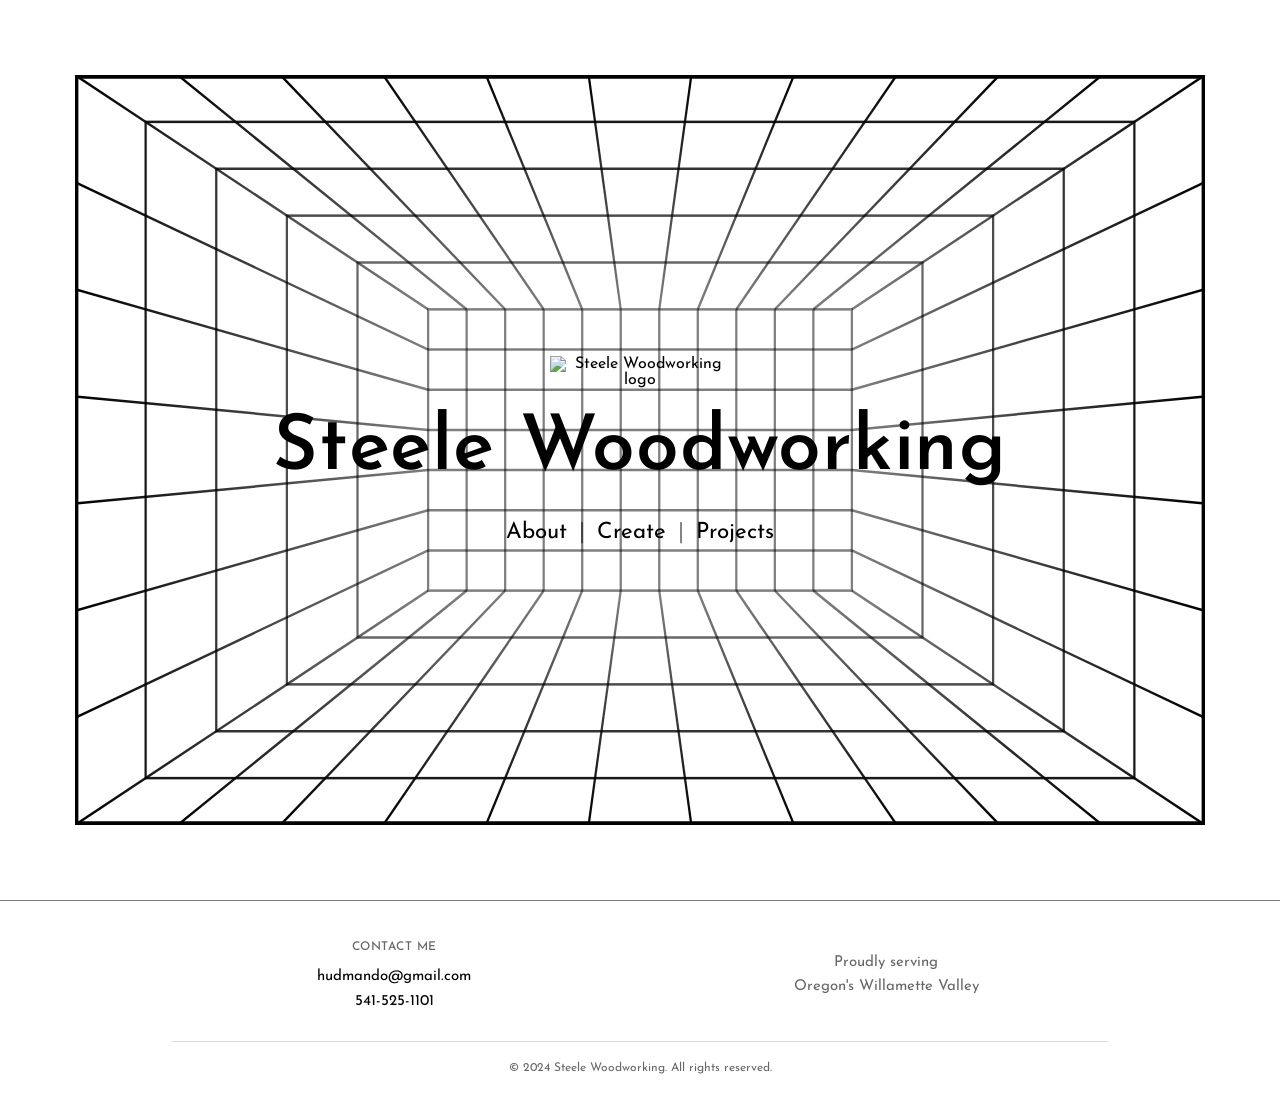
==== index.html @ 3d2c2dfc "Add files via upload" ====
<!DOCTYPE html>
<html lang="en">
<head>
<meta charset="UTF-8">
<meta name="viewport" content="width=device-width, initial-scale=1.0">
<title>Steele Woodworking</title>
<link rel="preconnect" href="https://fonts.googleapis.com">
<link rel="preconnect" href="https://fonts.gstatic.com" crossorigin>
<link href="https://fonts.googleapis.com/css2?family=Josefin+Sans:wght@300;400;500;600;700&display=swap" rel="stylesheet">
<link rel="stylesheet" href="css/style.css">
<link rel="stylesheet" href="footer.css">
<link rel="stylesheet" href="css/transitions.css">
<script>(function(){var sx=sessionStorage.getItem('vt-dx');if(sx===null)return;var x=parseFloat(sx),y=parseFloat(sessionStorage.getItem('vt-dy')||0);sessionStorage.removeItem('vt-dx');sessionStorage.removeItem('vt-dy');if(window.matchMedia('(prefers-reduced-motion:reduce)').matches)return;var ex=-x*100,ey=-y*100;var s=document.createElement('style');s.textContent='@keyframes vt-exit{to{transform:translate('+ex+'%,'+ey+'%)}}@keyframes vt-enter{from{transform:translate('+(-ex)+'%,'+(-ey)+'%)}}@keyframes vt-sliver-enter{from{transform:translate('+ex+'%,'+ey+'%)}}';document.head.appendChild(s);document.documentElement.classList.add('vt-active');})();</script>
</head>
<body data-camera="center">
  <section class="hero">
    <svg class="hero__grid" viewBox="0 0 1000 600" preserveAspectRatio="none" xmlns="http://www.w3.org/2000/svg" aria-hidden="true">
      <defs>
        <linearGradient id="g-c-tl" x1="312.5" y1="187.5" x2="0"    y2="0"   gradientUnits="userSpaceOnUse"><stop offset="0" stop-color="#000" stop-opacity="0.5"/><stop offset="1" stop-color="#000"/></linearGradient>
        <linearGradient id="g-c-tr" x1="687.5" y1="187.5" x2="1000" y2="0"   gradientUnits="userSpaceOnUse"><stop offset="0" stop-color="#000" stop-opacity="0.5"/><stop offset="1" stop-color="#000"/></linearGradient>
        <linearGradient id="g-c-bl" x1="312.5" y1="412.5" x2="0"    y2="600" gradientUnits="userSpaceOnUse"><stop offset="0" stop-color="#000" stop-opacity="0.5"/><stop offset="1" stop-color="#000"/></linearGradient>
        <linearGradient id="g-c-br" x1="687.5" y1="412.5" x2="1000" y2="600" gradientUnits="userSpaceOnUse"><stop offset="0" stop-color="#000" stop-opacity="0.5"/><stop offset="1" stop-color="#000"/></linearGradient>
        <linearGradient id="g-t1"  x1="346.59" y1="187.5" x2="90.91"  y2="0" gradientUnits="userSpaceOnUse"><stop offset="0" stop-color="#000" stop-opacity="0.5"/><stop offset="1" stop-color="#000"/></linearGradient>
        <linearGradient id="g-t2"  x1="380.68" y1="187.5" x2="181.82" y2="0" gradientUnits="userSpaceOnUse"><stop offset="0" stop-color="#000" stop-opacity="0.5"/><stop offset="1" stop-color="#000"/></linearGradient>
        <linearGradient id="g-t3"  x1="414.77" y1="187.5" x2="272.73" y2="0" gradientUnits="userSpaceOnUse"><stop offset="0" stop-color="#000" stop-opacity="0.5"/><stop offset="1" stop-color="#000"/></linearGradient>
        <linearGradient id="g-t4"  x1="448.86" y1="187.5" x2="363.64" y2="0" gradientUnits="userSpaceOnUse"><stop offset="0" stop-color="#000" stop-opacity="0.5"/><stop offset="1" stop-color="#000"/></linearGradient>
        <linearGradient id="g-t5"  x1="482.95" y1="187.5" x2="454.55" y2="0" gradientUnits="userSpaceOnUse"><stop offset="0" stop-color="#000" stop-opacity="0.5"/><stop offset="1" stop-color="#000"/></linearGradient>
        <linearGradient id="g-t6"  x1="517.05" y1="187.5" x2="545.45" y2="0" gradientUnits="userSpaceOnUse"><stop offset="0" stop-color="#000" stop-opacity="0.5"/><stop offset="1" stop-color="#000"/></linearGradient>
        <linearGradient id="g-t7"  x1="551.14" y1="187.5" x2="636.36" y2="0" gradientUnits="userSpaceOnUse"><stop offset="0" stop-color="#000" stop-opacity="0.5"/><stop offset="1" stop-color="#000"/></linearGradient>
        <linearGradient id="g-t8"  x1="585.23" y1="187.5" x2="727.27" y2="0" gradientUnits="userSpaceOnUse"><stop offset="0" stop-color="#000" stop-opacity="0.5"/><stop offset="1" stop-color="#000"/></linearGradient>
        <linearGradient id="g-t9"  x1="619.32" y1="187.5" x2="818.18" y2="0" gradientUnits="userSpaceOnUse"><stop offset="0" stop-color="#000" stop-opacity="0.5"/><stop offset="1" stop-color="#000"/></linearGradient>
        <linearGradient id="g-t10" x1="653.41" y1="187.5" x2="909.09" y2="0" gradientUnits="userSpaceOnUse"><stop offset="0" stop-color="#000" stop-opacity="0.5"/><stop offset="1" stop-color="#000"/></linearGradient>
        <linearGradient id="g-b1"  x1="346.59" y1="412.5" x2="90.91"  y2="600" gradientUnits="userSpaceOnUse"><stop offset="0" stop-color="#000" stop-opacity="0.5"/><stop offset="1" stop-color="#000"/></linearGradient>
        <linearGradient id="g-b2"  x1="380.68" y1="412.5" x2="181.82" y2="600" gradientUnits="userSpaceOnUse"><stop offset="0" stop-color="#000" stop-opacity="0.5"/><stop offset="1" stop-color="#000"/></linearGradient>
        <linearGradient id="g-b3"  x1="414.77" y1="412.5" x2="272.73" y2="600" gradientUnits="userSpaceOnUse"><stop offset="0" stop-color="#000" stop-opacity="0.5"/><stop offset="1" stop-color="#000"/></linearGradient>
        <linearGradient id="g-b4"  x1="448.86" y1="412.5" x2="363.64" y2="600" gradientUnits="userSpaceOnUse"><stop offset="0" stop-color="#000" stop-opacity="0.5"/><stop offset="1" stop-color="#000"/></linearGradient>
        <linearGradient id="g-b5"  x1="482.95" y1="412.5" x2="454.55" y2="600" gradientUnits="userSpaceOnUse"><stop offset="0" stop-color="#000" stop-opacity="0.5"/><stop offset="1" stop-color="#000"/></linearGradient>
        <linearGradient id="g-b6"  x1="517.05" y1="412.5" x2="545.45" y2="600" gradientUnits="userSpaceOnUse"><stop offset="0" stop-color="#000" stop-opacity="0.5"/><stop offset="1" stop-color="#000"/></linearGradient>
        <linearGradient id="g-b7"  x1="551.14" y1="412.5" x2="636.36" y2="600" gradientUnits="userSpaceOnUse"><stop offset="0" stop-color="#000" stop-opacity="0.5"/><stop offset="1" stop-color="#000"/></linearGradient>
        <linearGradient id="g-b8"  x1="585.23" y1="412.5" x2="727.27" y2="600" gradientUnits="userSpaceOnUse"><stop offset="0" stop-color="#000" stop-opacity="0.5"/><stop offset="1" stop-color="#000"/></linearGradient>
        <linearGradient id="g-b9"  x1="619.32" y1="412.5" x2="818.18" y2="600" gradientUnits="userSpaceOnUse"><stop offset="0" stop-color="#000" stop-opacity="0.5"/><stop offset="1" stop-color="#000"/></linearGradient>
        <linearGradient id="g-b10" x1="653.41" y1="412.5" x2="909.09" y2="600" gradientUnits="userSpaceOnUse"><stop offset="0" stop-color="#000" stop-opacity="0.5"/><stop offset="1" stop-color="#000"/></linearGradient>
        <linearGradient id="g-l1" x1="312.5" y1="219.64" x2="0" y2="85.71"  gradientUnits="userSpaceOnUse"><stop offset="0" stop-color="#000" stop-opacity="0.5"/><stop offset="1" stop-color="#000"/></linearGradient>
        <linearGradient id="g-l2" x1="312.5" y1="251.79" x2="0" y2="171.43" gradientUnits="userSpaceOnUse"><stop offset="0" stop-color="#000" stop-opacity="0.5"/><stop offset="1" stop-color="#000"/></linearGradient>
        <linearGradient id="g-l3" x1="312.5" y1="283.93" x2="0" y2="257.14" gradientUnits="userSpaceOnUse"><stop offset="0" stop-color="#000" stop-opacity="0.5"/><stop offset="1" stop-color="#000"/></linearGradient>
        <linearGradient id="g-l4" x1="312.5" y1="316.07" x2="0" y2="342.86" gradientUnits="userSpaceOnUse"><stop offset="0" stop-color="#000" stop-opacity="0.5"/><stop offset="1" stop-color="#000"/></linearGradient>
        <linearGradient id="g-l5" x1="312.5" y1="348.21" x2="0" y2="428.57" gradientUnits="userSpaceOnUse"><stop offset="0" stop-color="#000" stop-opacity="0.5"/><stop offset="1" stop-color="#000"/></linearGradient>
        <linearGradient id="g-l6" x1="312.5" y1="380.36" x2="0" y2="514.29" gradientUnits="userSpaceOnUse"><stop offset="0" stop-color="#000" stop-opacity="0.5"/><stop offset="1" stop-color="#000"/></linearGradient>
        <linearGradient id="g-r1" x1="687.5" y1="219.64" x2="1000" y2="85.71"  gradientUnits="userSpaceOnUse"><stop offset="0" stop-color="#000" stop-opacity="0.5"/><stop offset="1" stop-color="#000"/></linearGradient>
        <linearGradient id="g-r2" x1="687.5" y1="251.79" x2="1000" y2="171.43" gradientUnits="userSpaceOnUse"><stop offset="0" stop-color="#000" stop-opacity="0.5"/><stop offset="1" stop-color="#000"/></linearGradient>
        <linearGradient id="g-r3" x1="687.5" y1="283.93" x2="1000" y2="257.14" gradientUnits="userSpaceOnUse"><stop offset="0" stop-color="#000" stop-opacity="0.5"/><stop offset="1" stop-color="#000"/></linearGradient>
        <linearGradient id="g-r4" x1="687.5" y1="316.07" x2="1000" y2="342.86" gradientUnits="userSpaceOnUse"><stop offset="0" stop-color="#000" stop-opacity="0.5"/><stop offset="1" stop-color="#000"/></linearGradient>
        <linearGradient id="g-r5" x1="687.5" y1="348.21" x2="1000" y2="428.57" gradientUnits="userSpaceOnUse"><stop offset="0" stop-color="#000" stop-opacity="0.5"/><stop offset="1" stop-color="#000"/></linearGradient>
        <linearGradient id="g-r6" x1="687.5" y1="380.36" x2="1000" y2="514.29" gradientUnits="userSpaceOnUse"><stop offset="0" stop-color="#000" stop-opacity="0.5"/><stop offset="1" stop-color="#000"/></linearGradient>
      </defs>
      <g stroke-width="2" fill="none">
        <line x1="312.5" y1="187.5" x2="0"    y2="0"   stroke="url(#g-c-tl)"/>
        <line x1="687.5" y1="187.5" x2="1000" y2="0"   stroke="url(#g-c-tr)"/>
        <line x1="312.5" y1="412.5" x2="0"    y2="600" stroke="url(#g-c-bl)"/>
        <line x1="687.5" y1="412.5" x2="1000" y2="600" stroke="url(#g-c-br)"/>
        <line x1="346.59" y1="187.5" x2="90.91"  y2="0" stroke="url(#g-t1)"/>
        <line x1="380.68" y1="187.5" x2="181.82" y2="0" stroke="url(#g-t2)"/>
        <line x1="414.77" y1="187.5" x2="272.73" y2="0" stroke="url(#g-t3)"/>
        <line x1="448.86" y1="187.5" x2="363.64" y2="0" stroke="url(#g-t4)"/>
        <line x1="482.95" y1="187.5" x2="454.55" y2="0" stroke="url(#g-t5)"/>
        <line x1="517.05" y1="187.5" x2="545.45" y2="0" stroke="url(#g-t6)"/>
        <line x1="551.14" y1="187.5" x2="636.36" y2="0" stroke="url(#g-t7)"/>
        <line x1="585.23" y1="187.5" x2="727.27" y2="0" stroke="url(#g-t8)"/>
        <line x1="619.32" y1="187.5" x2="818.18" y2="0" stroke="url(#g-t9)"/>
        <line x1="653.41" y1="187.5" x2="909.09" y2="0" stroke="url(#g-t10)"/>
        <line x1="346.59" y1="412.5" x2="90.91"  y2="600" stroke="url(#g-b1)"/>
        <line x1="380.68" y1="412.5" x2="181.82" y2="600" stroke="url(#g-b2)"/>
        <line x1="414.77" y1="412.5" x2="272.73" y2="600" stroke="url(#g-b3)"/>
        <line x1="448.86" y1="412.5" x2="363.64" y2="600" stroke="url(#g-b4)"/>
        <line x1="482.95" y1="412.5" x2="454.55" y2="600" stroke="url(#g-b5)"/>
        <line x1="517.05" y1="412.5" x2="545.45" y2="600" stroke="url(#g-b6)"/>
        <line x1="551.14" y1="412.5" x2="636.36" y2="600" stroke="url(#g-b7)"/>
        <line x1="585.23" y1="412.5" x2="727.27" y2="600" stroke="url(#g-b8)"/>
        <line x1="619.32" y1="412.5" x2="818.18" y2="600" stroke="url(#g-b9)"/>
        <line x1="653.41" y1="412.5" x2="909.09" y2="600" stroke="url(#g-b10)"/>
        <line x1="312.5" y1="219.64" x2="0" y2="85.71"  stroke="url(#g-l1)"/>
        <line x1="312.5" y1="251.79" x2="0" y2="171.43" stroke="url(#g-l2)"/>
        <line x1="312.5" y1="283.93" x2="0" y2="257.14" stroke="url(#g-l3)"/>
        <line x1="312.5" y1="316.07" x2="0" y2="342.86" stroke="url(#g-l4)"/>
        <line x1="312.5" y1="348.21" x2="0" y2="428.57" stroke="url(#g-l5)"/>
        <line x1="312.5" y1="380.36" x2="0" y2="514.29" stroke="url(#g-l6)"/>
        <line x1="687.5" y1="219.64" x2="1000" y2="85.71"  stroke="url(#g-r1)"/>
        <line x1="687.5" y1="251.79" x2="1000" y2="171.43" stroke="url(#g-r2)"/>
        <line x1="687.5" y1="283.93" x2="1000" y2="257.14" stroke="url(#g-r3)"/>
        <line x1="687.5" y1="316.07" x2="1000" y2="342.86" stroke="url(#g-r4)"/>
        <line x1="687.5" y1="348.21" x2="1000" y2="428.57" stroke="url(#g-r5)"/>
        <line x1="687.5" y1="380.36" x2="1000" y2="514.29" stroke="url(#g-r6)"/>
        <line x1="312.5" y1="219.64" x2="687.5" y2="219.64" stroke="#000" stroke-opacity="0.50"/>
        <line x1="312.5" y1="251.79" x2="687.5" y2="251.79" stroke="#000" stroke-opacity="0.50"/>
        <line x1="312.5" y1="283.93" x2="687.5" y2="283.93" stroke="#000" stroke-opacity="0.50"/>
        <line x1="312.5" y1="316.07" x2="687.5" y2="316.07" stroke="#000" stroke-opacity="0.50"/>
        <line x1="312.5" y1="348.21" x2="687.5" y2="348.21" stroke="#000" stroke-opacity="0.50"/>
        <line x1="312.5" y1="380.36" x2="687.5" y2="380.36" stroke="#000" stroke-opacity="0.50"/>
        <line x1="346.59" y1="187.5" x2="346.59" y2="412.5" stroke="#000" stroke-opacity="0.50"/>
        <line x1="380.68" y1="187.5" x2="380.68" y2="412.5" stroke="#000" stroke-opacity="0.50"/>
        <line x1="414.77" y1="187.5" x2="414.77" y2="412.5" stroke="#000" stroke-opacity="0.50"/>
        <line x1="448.86" y1="187.5" x2="448.86" y2="412.5" stroke="#000" stroke-opacity="0.50"/>
        <line x1="482.95" y1="187.5" x2="482.95" y2="412.5" stroke="#000" stroke-opacity="0.50"/>
        <line x1="517.05" y1="187.5" x2="517.05" y2="412.5" stroke="#000" stroke-opacity="0.50"/>
        <line x1="551.14" y1="187.5" x2="551.14" y2="412.5" stroke="#000" stroke-opacity="0.50"/>
        <line x1="585.23" y1="187.5" x2="585.23" y2="412.5" stroke="#000" stroke-opacity="0.50"/>
        <line x1="619.32" y1="187.5" x2="619.32" y2="412.5" stroke="#000" stroke-opacity="0.50"/>
        <line x1="653.41" y1="187.5" x2="653.41" y2="412.5" stroke="#000" stroke-opacity="0.50"/>
        <rect x="312.5" y="187.5" width="375"  height="225" stroke="#000" stroke-opacity="0.50"/>
        <rect x="250"   y="150"   width="500"  height="300" stroke="#000" stroke-opacity="0.60"/>
        <rect x="187.5" y="112.5" width="625"  height="375" stroke="#000" stroke-opacity="0.70"/>
        <rect x="125"   y="75"    width="750"  height="450" stroke="#000" stroke-opacity="0.80"/>
        <rect x="62.5"  y="37.5"  width="875"  height="525" stroke="#000" stroke-opacity="0.90"/>
        <rect x="0"     y="0"     width="1000" height="600" stroke="#000" stroke-opacity="1" stroke-width="6"/>
      </g>
    </svg>

    <img class="hero__logo" src="images/logo.svg" alt="Steele Woodworking logo">
    <h1 class="page__title hero__title">Steele Woodworking</h1>
    <nav class="page__nav" aria-label="Primary">
      <a href="about.html">About</a>
      <span aria-hidden="true">|</span>
      <a href="create.html">Create</a>
      <span aria-hidden="true">|</span>
      <a href="projects.html">Projects</a>
    </nav>
  </section>

  <footer class="page__footer">
    <div class="footer__inner">
      <div class="footer__grid">
        <div class="footer__col">
          <p class="footer__label">Contact Me</p>
          <ul class="footer__list">
            <li><a href="mailto:hudmando@gmail.com">hudmando@gmail.com</a></li>
            <li><a href="tel:5415251101">541-525-1101</a></li>
          </ul>
        </div>
        <div class="footer__col footer__col--tagline">
          <p class="footer__tagline">Proudly serving<br>Oregon's Willamette Valley</p>
        </div>
      </div>
      <div class="footer__bottom">
        <p class="footer__copyright">© 2024 Steele Woodworking. All rights reserved.</p>
      </div>
    </div>
  </footer>
  <script src="js/transitions.js"></script>
</body>
</html>
---- css/style.css ----
/* =========================================================================
   Steele Woodworking — shared stylesheet
   ---------------------------------------------------------------------------
   Camera system:
     Each page declares its camera position via <body data-camera="...">
     Possible values: "center" (Home), "left", "right", "up", "down"
     A page with camera="left" means the camera moved left, so the box that
     used to be in front of you is now to your RIGHT — hence right-edge sliver.

     To re-arrange pages later, change only the data-camera value in that
     page's HTML. CSS picks up the rest automatically.
   ========================================================================= */

/* ---------- Reset & base ------------------------------------------------- */
* { margin: 0; padding: 0; box-sizing: border-box; }
html, body { height: 100%; }

body {
  font-family: 'Josefin Sans', sans-serif;
  background: #fff;
  color: #000;
  -webkit-font-smoothing: antialiased;
  -moz-osx-font-smoothing: grayscale;
  min-height: 100vh;
  display: flex;
  flex-direction: column;
}

/* ---------- Shared typography ------------------------------------------- */
.page__title {
  font-weight: 600;
  font-size: clamp(2.5rem, 6vw, 5rem);
  letter-spacing: 0.01em;
  line-height: 1;
  color: #000;
}

.page__tagline {
  font-weight: 300;
  font-size: clamp(1rem, 1.5vw, 1.25rem);
  color: #555;
  margin-top: 0.75rem;
}

.page__nav {
  font-weight: 400;
  font-size: clamp(1.1rem, 1.75vw, 1.5rem);
  color: #000;
  display: flex;
  align-items: center;
  gap: 0.75rem;
  margin-top: 2rem;
}

.page__nav a {
  color: inherit;
  text-decoration: none;
  transition: opacity 0.2s ease;
}

.page__nav a:hover { opacity: 0.55; }
.page__nav a[aria-current="page"] { opacity: 0.4; pointer-events: none; }
.page__nav span { opacity: 0.5; }

/* =========================================================================
   HERO — full-bleed perspective container
   The grid box, page title, and any sliver all live inside this element.
   ========================================================================= */
.hero {
  position: relative;
  min-height: 100vh;
  width: 100%;
  display: flex;
  flex-direction: column;
  align-items: center;
  justify-content: center;
  padding: clamp(60px, 8vw, 120px);
  text-align: center;
}

/* ---------- Centered grid (Home only) ----------------------------------- */
.hero__grid {
  position: absolute;
  top: 75px;
  left: 75px;
  width: calc(100% - 150px);
  height: calc(100% - 150px);
  pointer-events: none;
  z-index: 0;
}

.hero__logo {
  position: relative;
  z-index: 1;
  width: clamp(120px, 14vw, 200px);
  height: auto;
  margin-bottom: 1.5rem;
  user-select: none;
}

/* When the page title is the focal element (inner pages) — relative + above slivers */
.hero__title {
  position: relative;
  z-index: 1;
}

/* =========================================================================
   SLIVER — the 30px peek of the box from the page you came from.
   Always clickable, always returns to home. Position depends on data-camera.
   ========================================================================= */
.sliver {
  position: fixed;
  background: #fff;
  z-index: 5;
  cursor: pointer;
  display: block;
  text-decoration: none;
  /* Sliver is announced by aria-label, but visually quiet. */
}

.sliver:hover .sliver__svg { opacity: 0.7; }

/* ----- Camera moved LEFT (About): box is to our right → right-edge sliver */
[data-camera="left"] .sliver {
  top: 0;
  right: 0;
  width: 60px;
  height: 100vh;
  overflow: hidden;
}

/* ----- Camera moved RIGHT (Projects): box is to our left → left-edge sliver */
[data-camera="right"] .sliver {
  top: 0;
  left: 0;
  width: 60px;
  height: 100vh;
  overflow: hidden;
}

/* ----- Camera moved DOWN (Create): box is above us → top-edge sliver */
[data-camera="down"] .sliver {
  top: 0;
  left: 0;
  width: 100%;
  height: 60px;
  overflow: hidden;
}

/* ----- Camera moved UP (reserved for future top-page): box is below us → bottom-edge sliver */
[data-camera="up"] .sliver {
  bottom: 0;
  left: 0;
  width: 100%;
  height: 60px;
  overflow: hidden;
}

/* SVG sliver — hero__grid cropped to show only the relevant edge */
.sliver__svg {
  position: absolute;
  pointer-events: none;
  display: block;
}

[data-camera="right"] .sliver__svg { top: clamp(0px, 8vh, 75px); right: 0; left: auto; height: calc(100vh - 2 * clamp(0px, 8vh, 75px)); width: calc((100vh - 2 * clamp(0px, 8vh, 75px)) * 5 / 3); }
[data-camera="left"]  .sliver__svg { top: clamp(0px, 8vh, 75px); left: 0; right: auto; height: calc(100vh - 2 * clamp(0px, 8vh, 75px)); width: calc((100vh - 2 * clamp(0px, 8vh, 75px)) * 5 / 3); }
[data-camera="down"]  .sliver__svg { bottom: 0; top: auto; left: clamp(0px, 8vw, 75px); width: calc(100vw - 2 * clamp(0px, 8vw, 75px)); height: calc((100vw - 2 * clamp(0px, 8vw, 75px)) * 3 / 5); }
[data-camera="up"]    .sliver__svg { top: 0; bottom: auto; left: clamp(0px, 8vw, 75px); width: calc(100vw - 2 * clamp(0px, 8vw, 75px)); height: calc((100vw - 2 * clamp(0px, 8vw, 75px)) * 3 / 5); }

/* Return arrow — sits inside sliver near inner edge, slides to center on hover */
.sliver::after {
  content: '';
  position: absolute;
  z-index: 10;
  pointer-events: none;
  width: 24px;
  height: 24px;
  opacity: 1;
  transition: opacity 0.25s ease, transform 0.25s ease;
  top: 50%;
  left: 50%;
}

/* Projects (←): rests near right edge of left sliver */
[data-camera="right"] .sliver::after {
  border-top: 4px solid #000;
  border-left: 4px solid #000;
  transform: translate(calc(-50% + 16px), -50%) rotate(-45deg);
}
[data-camera="right"] .sliver:hover::after {
  opacity: 0.55;
  transform: translate(-50%, -50%) rotate(-45deg);
}

/* About (→): rests near left edge of right sliver */
[data-camera="left"] .sliver::after {
  border-top: 4px solid #000;
  border-right: 4px solid #000;
  transform: translate(calc(-50% - 16px), -50%) rotate(45deg);
}
[data-camera="left"] .sliver:hover::after {
  opacity: 0.55;
  transform: translate(-50%, -50%) rotate(45deg);
}

/* Create (↑): rests near bottom edge of top sliver */
[data-camera="down"] .sliver::after {
  border-top: 4px solid #000;
  border-left: 4px solid #000;
  transform: translate(-50%, calc(-50% + 16px)) rotate(45deg);
}
[data-camera="down"] .sliver:hover::after {
  opacity: 0.55;
  transform: translate(-50%, -50%) rotate(45deg);
}

/* Center page (Home) has no sliver */
[data-camera="center"] .sliver { display: none; }


/* =========================================================================
   PAGE LAYOUT — non-home pages
   The hero pushes content away from the sliver edge so nothing crowds it.
   ========================================================================= */
[data-camera="left"] .hero,
[data-camera="right"] .hero,
[data-camera="down"] .hero,
[data-camera="up"] .hero {
  align-items: center;
  justify-content: center;
  min-height: 50vh;
}

/* nudge content away from the sliver so visuals breathe */
[data-camera="left"]  .hero { padding-right: 120px; }
[data-camera="right"] .hero { padding-left:  120px; }
[data-camera="down"]  .hero { padding-top:    120px; }
[data-camera="up"]    .hero { padding-bottom: 120px; }

/* =========================================================================
   CONTENT SECTIONS — what sits below the hero on inner pages
   ========================================================================= */
.content {
  width: 100%;
  max-width: 880px;
  margin: 0 auto;
  padding: clamp(60px, 8vw, 120px) clamp(24px, 5vw, 60px);
}

.content__lede {
  font-size: clamp(1.25rem, 1.75vw, 1.5rem);
  font-weight: 300;
  line-height: 1.5;
  color: #222;
  margin-bottom: 3rem;
  max-width: 60ch;
}

.content__heading {
  font-weight: 600;
  font-size: clamp(1.5rem, 2.5vw, 2rem);
  margin: 3rem 0 1rem;
  color: #000;
}

.content__body {
  font-weight: 400;
  font-size: 1.0625rem;
  line-height: 1.7;
  color: #222;
  max-width: 65ch;
}

.content__body + .content__body { margin-top: 1.25rem; }

/* shift content nudge for left/right cameras to keep sliver in view */
[data-camera="left"]  .content { padding-right: calc(clamp(24px, 5vw, 60px) + 90px); }
[data-camera="right"] .content { padding-left:  calc(clamp(24px, 5vw, 60px) + 90px); }

/* mirror the sliver offset on the opposite side so content looks centered on desktop */
@media (min-width: 641px) {
  [data-camera="left"]  .content { padding-left:  calc(clamp(24px, 5vw, 60px) + 90px); }
  [data-camera="right"] .content { padding-right: calc(clamp(24px, 5vw, 60px) + 90px); }
}

/* =========================================================================
   PROJECTS GRID
   ========================================================================= */
.projects-grid {
  display: grid;
  grid-template-columns: repeat(4, 1fr);
  gap: 1.25rem;
  width: 100%;
  margin-top: 2rem;
}

.project-tile {
  aspect-ratio: 4 / 3;
  border-radius: 4px;
  display: flex;
  align-items: flex-end;
  justify-content: flex-start;
  padding: 0.75rem;
  font-weight: 500;
  font-size: 0.85rem;
  color: #fff;
  text-shadow: 0 1px 4px rgba(0, 0, 0, 0.7);
  transition: transform 0.2s ease;
  background-color: #d8c3a5;
  background-size: cover;
  background-position: center;
}

.project-tile:hover { transform: translateY(-2px); }

/* =========================================================================
   PROJECT PANEL — vertical right-side sheet revealing project detail
   ========================================================================= */
button.project-tile {
  -webkit-appearance: none;
  appearance: none;
  border: none;
  cursor: pointer;
  text-align: left;
  font-family: inherit;
}

.project-panel {
  position: fixed;
  top: 0;
  right: 0;
  bottom: 0;
  width: 50vw;
  background: #fff;
  z-index: 21;
  transform: translateX(100%);
  transition: transform 0.35s cubic-bezier(0.4, 0, 0.2, 1);
  overflow-y: auto;
  display: flex;
  flex-direction: column;
  border-left: 2px solid #000;
}

.project-panel.is-open { transform: translateX(0); }

.project-panel__backdrop {
  position: fixed;
  inset: 0;
  z-index: 20;
  pointer-events: none;
}

.project-panel__backdrop.is-open {
  pointer-events: auto;
}

.project-panel__header {
  position: sticky;
  top: 0;
  background: #fff;
  display: flex;
  align-items: center;
  justify-content: space-between;
  padding: 1.25rem clamp(20px, 4vw, 48px);
  border-bottom: 1px solid rgba(0, 0, 0, 0.08);
  z-index: 2;
  flex-shrink: 0;
}

.project-panel__title {
  font-weight: 600;
  font-size: clamp(1.1rem, 1.75vw, 1.5rem);
  color: #000;
  margin: 0;
}

.project-panel__close {
  position: relative;
  width: 28px;
  height: 28px;
  background: none;
  border: none;
  cursor: pointer;
  padding: 0;
  flex-shrink: 0;
  margin-left: 1rem;
}

.project-panel__close span {
  position: absolute;
  width: 100%;
  height: 2px;
  background: #000;
  top: 50%;
  left: 0;
  margin-top: -1px;
  transition: opacity 0.2s ease;
}

.project-panel__close span:first-child { transform: rotate(45deg); }
.project-panel__close span:last-child  { transform: rotate(-45deg); }
.project-panel__close:hover span { opacity: 0.4; }

/* Photo strip with side nav arrows */
.project-panel__photo-wrap {
  position: relative;
  flex-shrink: 0;
}

.project-panel__photos {
  display: flex;
  overflow-x: auto;
  scroll-snap-type: x mandatory;
  -webkit-overflow-scrolling: touch;
  scrollbar-width: none;
}

.project-panel__photos::-webkit-scrollbar { display: none; }

.project-panel__photo {
  flex: 0 0 100%;
  scroll-snap-align: start;
  aspect-ratio: 4 / 3;
}

.project-panel__photo img {
  width: 100%;
  height: 100%;
  object-fit: cover;
  display: block;
}


/* Prev / next — full-height tap zones with arrow centered inside */
.project-panel__nav {
  position: absolute;
  top: 0;
  bottom: 0;
  width: 7%;
  background: transparent;
  border: none;
  cursor: pointer;
  padding: 0;
  z-index: 1;
  display: flex;
  align-items: center;
  justify-content: center;
  transition: background 0.2s ease;
}

.project-panel__nav:hover { background: rgba(0, 0, 0, 0.10); }
.project-panel__nav--prev { left: 0; }
.project-panel__nav--next { right: 0; }

.project-panel__nav span {
  display: block;
  width: 11px;
  height: 11px;
  opacity: 0.35;
  transition: opacity 0.2s ease;
}

.project-panel__nav:hover span { opacity: 1; }

.project-panel__nav--prev span {
  border-left: 2px solid #000;
  border-top: 2px solid #000;
  transform: rotate(-45deg) translate(2px, 0);
}

.project-panel__nav--next span {
  border-right: 2px solid #000;
  border-top: 2px solid #000;
  transform: rotate(45deg) translate(-2px, 0);
}

.project-panel__desc {
  font-weight: 400;
  font-size: 1rem;
  line-height: 1.7;
  color: #222;
  padding: 1.75rem clamp(20px, 4vw, 48px) 3rem;
  margin: 0;
}

/* =========================================================================
   ABOUT — portrait/intro layout
   ========================================================================= */
.about-portrait {
  display: block;
  width: 100%;
  max-width: 360px;
  aspect-ratio: 4 / 5;
  object-fit: cover;
  background: #d6cfc4;
  border-radius: 4px;
  margin: 0 auto 3rem;
}

/* =========================================================================
   CREATE — process/services list
   ========================================================================= */
.process-list {
  list-style: none;
  counter-reset: step;
  margin-top: 2rem;
}

.process-list li {
  counter-increment: step;
  padding: 1.5rem 0;
  border-top: 1px solid rgba(0, 0, 0, 0.12);
  display: grid;
  grid-template-columns: 60px 1fr;
  gap: 2rem;
  align-items: baseline;
}

.process-list li::before {
  content: counter(step, decimal-leading-zero);
  font-weight: 300;
  font-size: 1.25rem;
  color: #888;
  letter-spacing: 0.05em;
}

.process-list li:last-child { border-bottom: 1px solid rgba(0, 0, 0, 0.12); }

.process-step__title {
  font-weight: 500;
  font-size: 1.25rem;
  margin-bottom: 0.5rem;
  color: #000;
}

.process-step__body {
  font-weight: 400;
  font-size: 1rem;
  line-height: 1.6;
  color: #444;
}

/* =========================================================================
   MOBILE — simplified sliver, single-column grids, smaller hero padding
   ========================================================================= */
@media (max-width: 640px) {

  /* Hide full hero grid on mobile — replaced by sliver alone */
  [data-camera="left"]  .hero__grid,
  [data-camera="right"] .hero__grid,
  [data-camera="down"]  .hero__grid,
  [data-camera="up"]    .hero__grid {
    display: none;
  }

  .hero { padding: clamp(40px, 8vw, 80px) clamp(24px, 6vw, 40px); }

  /* Slimmer slivers + fewer ticks read better at small sizes */
  [data-camera="left"]  .sliver,
  [data-camera="right"] .sliver { width: 40px; }
  [data-camera="down"]  .sliver,
  [data-camera="up"]    .sliver { height: 40px; }

  /* Inner-page padding shrinks too */
  [data-camera="left"]  .hero { padding-right: 70px; }
  [data-camera="right"] .hero { padding-left:  70px; }
  [data-camera="down"]  .hero { padding-top:   70px; }
  [data-camera="up"]    .hero { padding-bottom:70px; }

  [data-camera="left"]  .content { padding-right: calc(clamp(24px, 5vw, 60px) + 50px); }
  [data-camera="right"] .content { padding-left:  calc(clamp(24px, 5vw, 60px) + 50px); }

  /* Center content sections on inner pages */
  .content { text-align: center; }

  .content__lede,
  .content__body { margin-left: auto; margin-right: auto; }

  /* Two-column projects grid on mobile */
  .projects-grid { grid-template-columns: repeat(2, 1fr); }

  /* Full-screen panel on mobile */
  .project-panel { width: 100vw; }

  /* Process list — number on its own line */
  .process-list li {
    grid-template-columns: 1fr;
    gap: 0.5rem;
  }
}
---- footer.css ----
/* ==========================================================================
   Footer
   ========================================================================== */

.page__footer {
  width: 100%;
  font-family: 'Josefin Sans', sans-serif;
  border-top: 1px solid rgba(0, 0, 0, 0.5);
  background: #fff;
  margin-top: auto;
}

.footer__inner {
  max-width: 1000px;
  margin: 0 auto;
  padding: 40px 32px 24px;
}

.footer__grid {
  display: grid;
  grid-template-columns: 1fr 1fr;
  gap: 48px;
  margin-bottom: 32px;
}

.footer__col {
  display: flex;
  flex-direction: column;
  align-items: center;
  text-align: center;
}

.footer__col--tagline {
  justify-content: center;
}

.footer__label {
  font-size: 12px;
  font-weight: 500;
  text-transform: uppercase;
  letter-spacing: 0.5px;
  color: rgba(0, 0, 0, 0.6);
  margin: 0 0 16px 0;
}

.footer__list {
  list-style: none;
  margin: 0;
  padding: 0;
  display: flex;
  flex-direction: column;
  gap: 10px;
}

.footer__list li {
  font-size: 15px;
}

.footer__list a {
  color: #000;
  text-decoration: none;
  transition: opacity 0.2s ease;
}

.footer__list a:hover {
  opacity: 0.6;
}

.footer__tagline {
  font-size: 15px;
  line-height: 1.6;
  color: rgba(0, 0, 0, 0.6);
  margin: 0;
}

.footer__bottom {
  border-top: 1px solid rgba(0, 0, 0, 0.15);
  padding-top: 20px;
  text-align: center;
}

.footer__copyright {
  font-size: 12px;
  color: rgba(0, 0, 0, 0.6);
  margin: 0;
}

/* Mobile */
@media (max-width: 640px) {
  .footer__grid {
    grid-template-columns: 1fr;
    gap: 32px;
  }

  .footer__inner {
    padding: 32px 24px 20px;
    text-align: center;
  }

  .footer__col {
    align-items: center;
  }
}
---- css/transitions.css ----
/* =========================================================================
   Page transitions — View Transitions API (Level 2 MPA)
   Keyframe values (direction + angle) are injected dynamically by JS so
   diagonal routes slide at the true angle between pages, not snapped to
   a cardinal direction.
   ========================================================================= */

@view-transition {
  navigation: auto;
}

@media (prefers-reduced-motion: reduce) {
  @view-transition { navigation: none; }
}

/* Cancel the browser's default cross-fade */
::view-transition-old(root),
::view-transition-new(root) {
  animation: none;
  mix-blend-mode: normal;
}

/* vt-exit / vt-enter / vt-sliver-enter keyframes are written inline by JS
   with the exact translate values for the current navigation direction */
html.vt-active::view-transition-old(root) {
  animation: vt-exit  750ms cubic-bezier(0.65, 0, 0.2, 1) both;
}
html.vt-active::view-transition-new(root) {
  animation: vt-enter 750ms cubic-bezier(0.65, 0, 0.2, 1) both;
}

/* Sliver is captured independently so it can enter from its own edge */
.sliver {
  view-transition-name: sliver;
}

::view-transition-old(sliver),
::view-transition-new(sliver) {
  animation: none;
  mix-blend-mode: normal;
}

@keyframes vt-sliver-exit { to { opacity: 0; } }

/* Sliver fades out quickly before the page slides away */
html.vt-active::view-transition-old(sliver) {
  animation: vt-sliver-exit 180ms ease both;
}

/* Sliver enters from its edge after the main page has settled */
html.vt-active::view-transition-new(sliver) {
  animation: vt-sliver-enter 500ms cubic-bezier(0.65, 0, 0.2, 1) 400ms both;
}
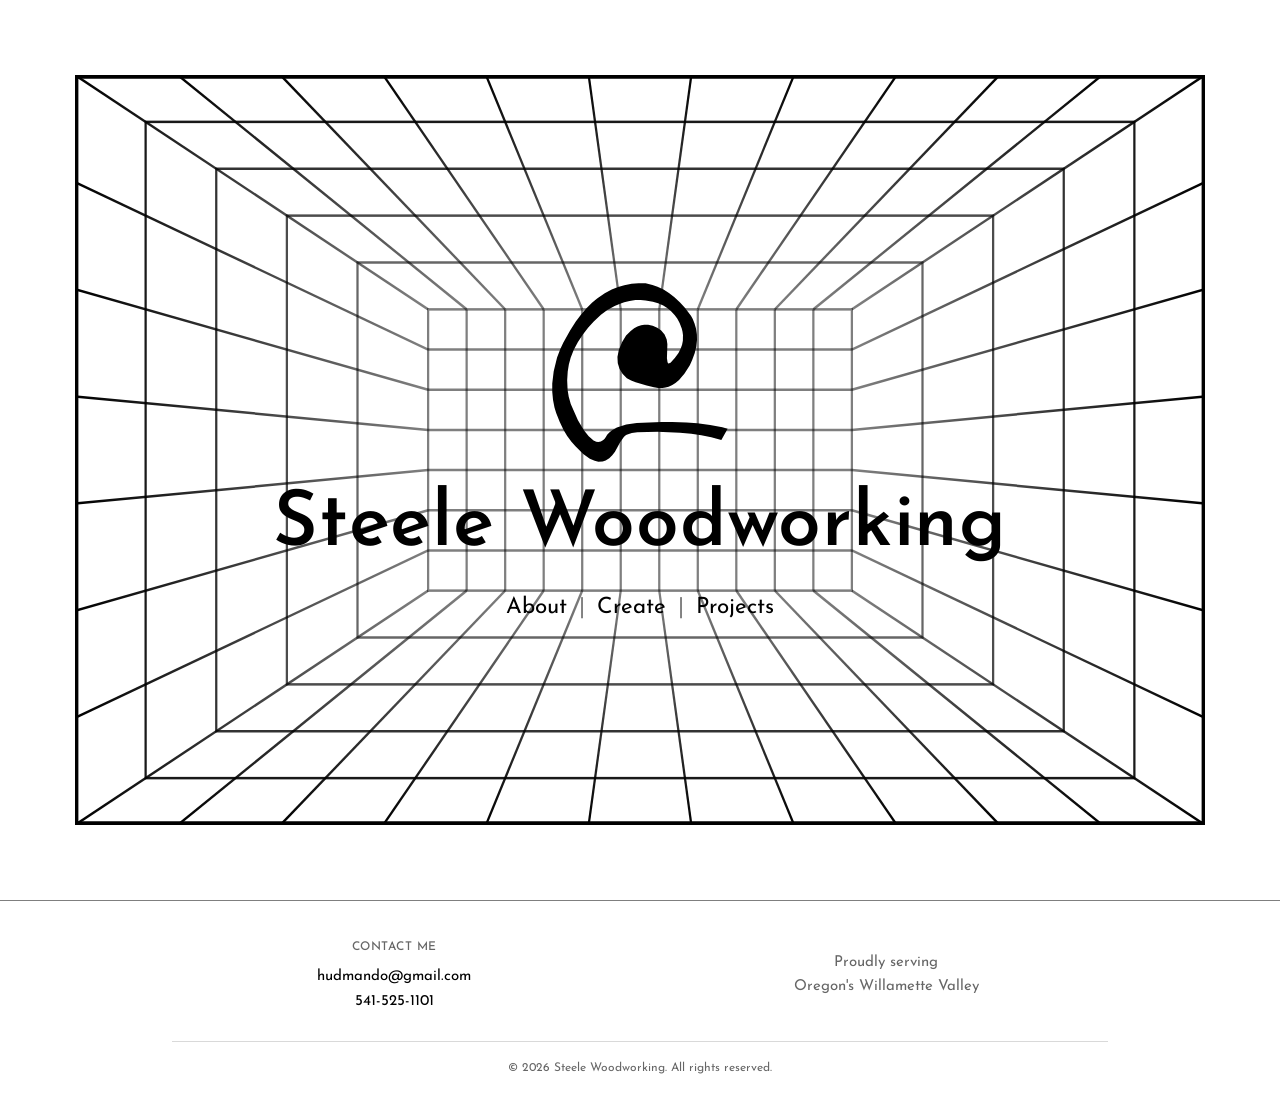
==== commit b20de56f: "Update footer year and enlarge project tiles Sets the copyright year to 2026 on every page, and wide" ====
--- a/index.html
+++ b/index.html
@@ -141,7 +141,7 @@
         </div>
       </div>
       <div class="footer__bottom">
-        <p class="footer__copyright">© 2024 Steele Woodworking. All rights reserved.</p>
+        <p class="footer__copyright">© 2026 Steele Woodworking. All rights reserved.</p>
       </div>
     </div>
   </footer>
--- a/css/style.css
+++ b/css/style.css
@@ -295,6 +295,14 @@
   margin-top: 2rem;
 }
 
+/* desktop: grid breaks out of the text column, 15% wider, centered */
+@media (min-width: 641px) {
+  .projects-grid {
+    width: 115%;
+    margin-left: -7.5%;
+  }
+}
+
 .project-tile {
   aspect-ratio: 4 / 3;
   border-radius: 4px;
